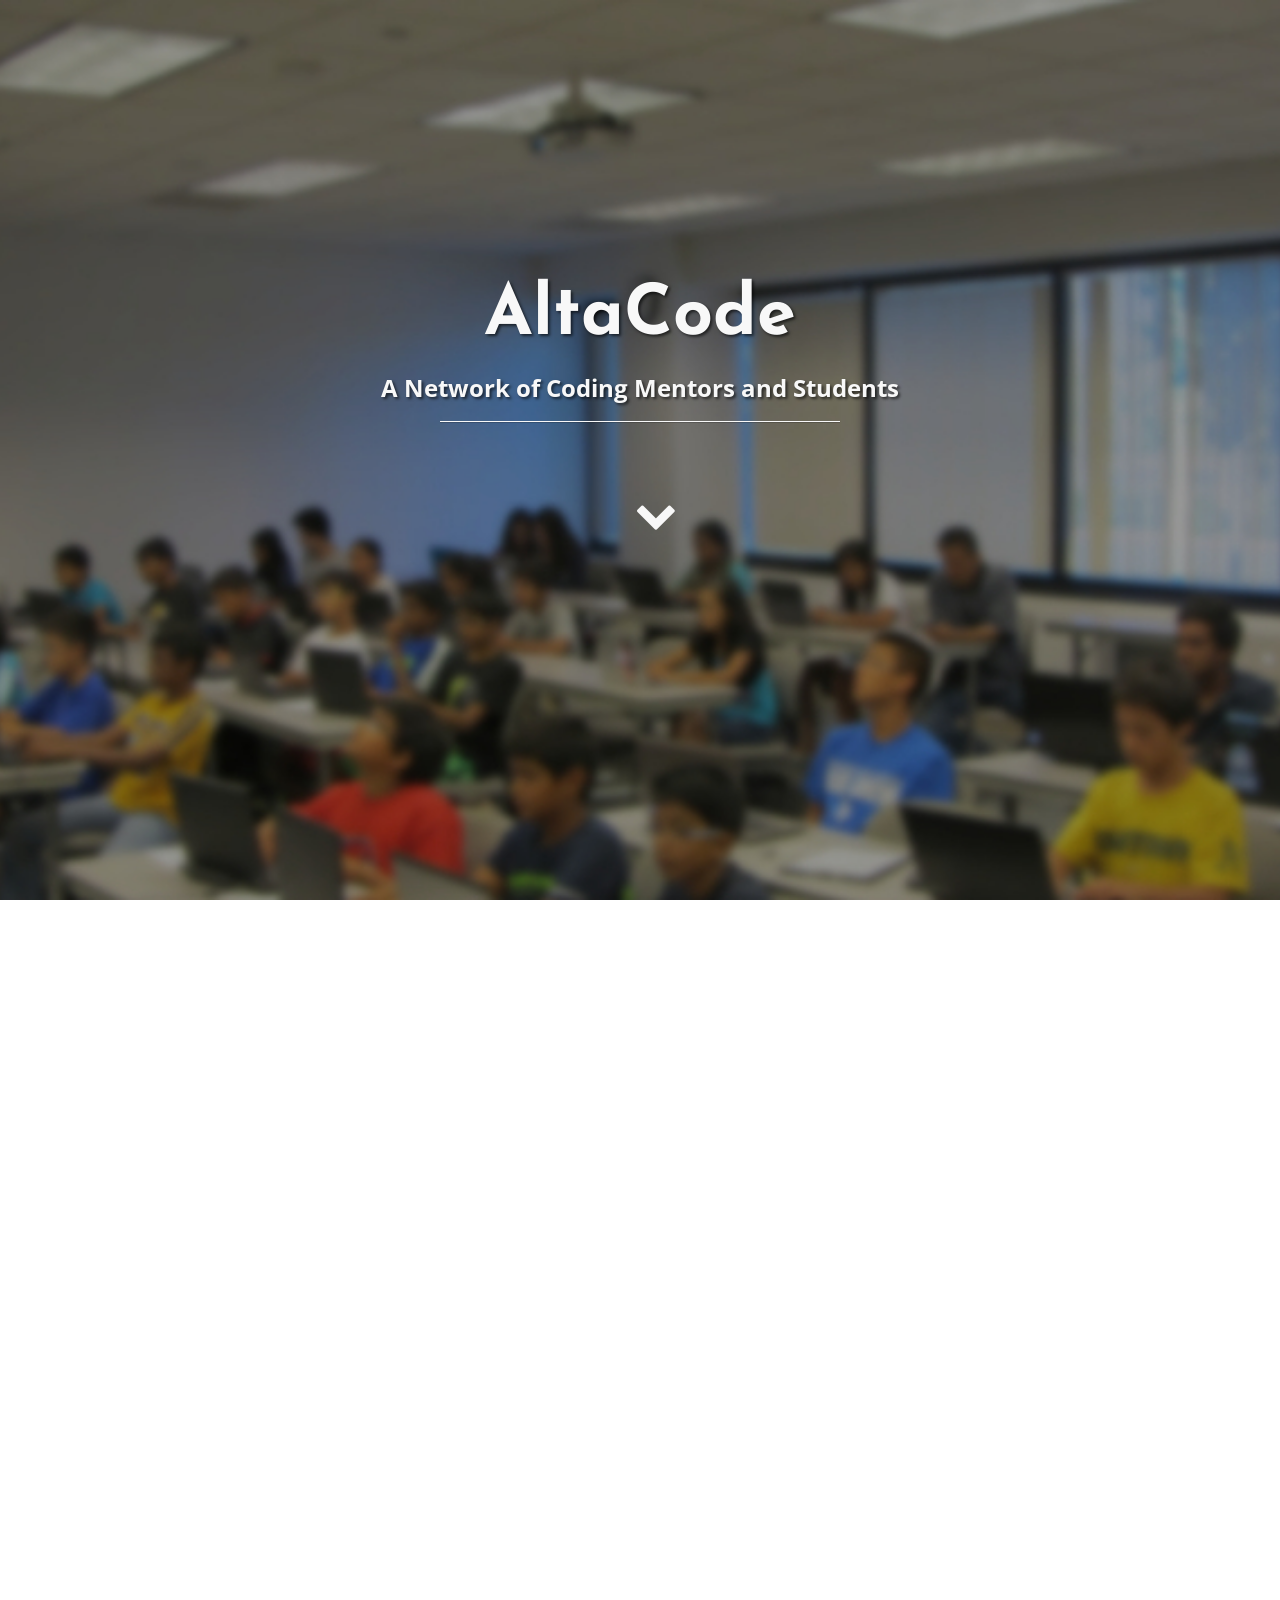
==== index.html @ f62dea22 "Update index.html" ====
<!DOCTYPE html>
<html lang="en">

<head>
    <meta charset="utf-8">
    <meta name="viewport" content="width=device-width, initial-scale=1.0">
    <meta name="description" content="">
    <meta name="author" content="">

    <title>AltaCode</title>

    <!-- Bootstrap core CSS -->
    <link href="https://maxcdn.bootstrapcdn.com/bootstrap/3.3.5/css/bootstrap.min.css" rel="stylesheet">
    <link href='http://fonts.googleapis.com/css?family=Josefin+Sans' rel='stylesheet' type='text/css'>
    <!-- Custom Google Web Font -->
    <link href="http://maxcdn.bootstrapcdn.com/font-awesome/4.1.0/css/font-awesome.min.css" rel="stylesheet">
    <link href='http://fonts.googleapis.com/css?family=Open+Sans:300' rel='stylesheet' type='text/css'>

    <!-- Add custom CSS here -->
    <link href="css/landing-page.css" rel="stylesheet">

</head>

<body>

    <div class="intro-header">

        <div class="container">

            <div class="row">
                <div class="col-lg-12">
                    <div class="intro-message">
                        <h1>AltaCode</h1>
                        <h3>A Network of Coding Mentors and Students</h3>
                        <hr class="intro-divider">
                        <div class="loader">
                            <span><i class="fa fa-chevron-down fa-3x bounce"></i></span>
                        </div>

                    </div>
                </div>
            </div>

        </div>
        <!-- /.container -->

    </div>
    <!-- /.intro-header -->
    <div class="content-section-a" >

        <div class="container">
            <div class="row">
                <div class="col-lg-5 col-lg-offset-2 col-sm-6">
                    <hr class="section-heading-spacer">
                    <div class="clearfix"></div>
                    <h2 class="section-heading">Our Incubator</h2>
                </div>
            </div>
            <div class="row">
              <div class="col-sm-6 col-md-4">
                <div class="thumbnail wrapper">
                  <div class="ribbon-wrapper-green">
                      <div class="ribbon-green">Bought!</div>  
                  </div>           
                  <img src="img/bridge.png">
                  <div class="caption">
                    <h3>Bridge</h3>
                  </div>
                </div>
              </div>
              <div class="col-sm-6 col-md-4">
                <div class="thumbnail wrapper">
                  <div class="ribbon-wrapper-blue">
                      <div class="ribbon-blue">Winner!</div>  
                  </div>   
                  <img src="img/cin.png">
                  <div class="caption">
                    <h3>Cinammon</h3>
                  </div>
                </div>
              </div>
              <div class="col-sm-6 col-md-4">
                <div class="thumbnail wrapper">
                  <div class="ribbon-wrapper-red">
                      <div class="ribbon-red">Support!</div>  
                  </div>   
                  <img src="img/cf.png">
                  <div class="caption">
                    <h3>CollegeForge</h3>
                  </div>
                </div>
              </div>
            
            </div>
        </div>
        <!-- /.container -->

    </div>
    <div class="content-section-b" >
        <div class="container">
            <div class="row">
                <div class="col-lg-5 col-lg-offset-2 col-sm-6">
                    <hr class="section-heading-spacer">
                    <div class="clearfix"></div>
                    <h2 class="section-heading">Recent Events</h2>
                </div>
            </div>
            <div class="row">
              <div class="col-sm-6 col-md-3">
                <a class="thumbnail">
                  <img src="https://lh3.googleusercontent.com/-DM7Xo0NFCiY/U_LklW6To6I/AAAAAAAAEkI/A1fGWa6KYwE/w745-h559-no/IMG_5076.JPG" >
                </a>
              </div>
              <div class="col-sm-6 col-md-3">
                <a class="thumbnail">
                  <img src="https://lh6.googleusercontent.com/ziSjcEZqMmCglCJOPzo_2ED34bEtpYBXKmsUyhuhtb0=w279-h207-p-no" >
                </a>
              </div>
              <div class="col-sm-6 col-md-3">
                <a class="thumbnail">
                  <img src="https://lh6.googleusercontent.com/yn5cUp1eFUlHdpcYNhTWh6QNn0rravP4sBKhSohoAQU=w278-h207-p-no" >
                </a>
              </div>
              <div class="col-sm-6 col-md-3">
                <a class="thumbnail">
                  <img src="https://lh6.googleusercontent.com/-RgzTkNJpLZ0/U_LkmgQ5DDI/AAAAAAAAESE/ZzDB45M89kA/w745-h559-no/IMG_5079.JPG" >
                </a>
              </div>
              <div class="col-sm-6 col-md-3">
                <a class="thumbnail">
                  <img src="https://lh6.googleusercontent.com/pVw53RXFnZOh3L-s4GwSHJ3A6PAGAb8tOseLYVAFoio=w279-h207-p-no" >
                </a>
              </div>
              <div class="col-sm-6 col-md-3">
                <a class="thumbnail">
                  <img src="https://lh3.googleusercontent.com/-LwDUV21NzKw/U_LkopYLjuI/AAAAAAAAEkY/NDiXMQ0XWG8/w718-h538-no/IMG_5083.JPG" >
                </a>
              </div>
              <div class="col-sm-6 col-md-3">
                <a class="thumbnail">
                  <img src="https://lh6.googleusercontent.com/ZHpdg-LsaIoibc6okgDdJh8NcgWRn0Qpr16U59fOi4o=w279-h207-p-no" >
                </a>
              </div>
              <div class="col-sm-6 col-md-3">
                <a class="thumbnail">
                  <img src="https://lh6.googleusercontent.com/-gT4DBq3DTVQ/U_LkxX1WxsI/AAAAAAAAEOE/-zp8BKKGy08/w745-h559-no/IMG_5103.JPG" >
                </a>
              </div>
            </div>
        </div>
    </div>
    <div class="content-section-c">

        <div class="container">

            <div class="row">
                <div class="col-lg-5 col-lg-offset-2 col-sm-6">
                    <hr class="section-heading-spacer">
                    <div class="clearfix"></div>
                    <h2 class="section-heading">Our Mission</h2>
                    <p class="lead">We aren’t another club that expects top results from math and science talent. Our focus is creating new things, whether it’s benefiting oneself or the community at large. </p>
                </div>
                <div class="col-lg-5 col-sm-6">
                    <i class="fa fa-code fa-5x large"></i>
                </div>
            </div>

        </div>
        <!-- /.container -->

    </div>
    <!-- /.content-section-a -->

    <div class="content-section-d">

        <div class="container">

            <div class="row">
                <div class="col-lg-5 col-lg-offset-2 col-sm-6">
                    <i class="fa fa-cloud fa-5x large"></i>
                </div>
                <div class="col-lg-5 col-sm-6">
                    <hr class="section-heading-spacer">
                    <div class="clearfix"></div>
                    <h2 class="section-heading">Project-based Learning</h2>
                    <p class="lead"> Have an idea? We can help you with that! Here at AltaCode, we teach you fundamental coding skills, get you to meet other coders, and work on that next life changing app idea.</p>
                </div>

            </div>

        </div>
        <!-- /.container -->

    </div>
    <!-- /.content-section-b -->

    <div class="content-section-e">

        <div class="container">

            <div class="row">
                <div class="col-lg-5 col-lg-offset-2 col-sm-6">
                    <hr class="section-heading-spacer">
                    <div class="clearfix"></div>
                    <h2 class="section-heading">Giving Back</h2>
                    <p class="lead">We believe in the power of knowledge. AltaCode helps you use your knowledge to give back and help your community in any way you see fit.</p>
                </div>
                <div class="col-lg-5 col-sm-6">
                    <i class="fa fa-exchange fa-5x large"></i>
                </div>
            </div>

        </div>
        <!-- /.container -->

    </div>
    <!-- /.content-section-a -->

    <div class="banner">

        <div class="container">

            <div class="row">
                <div class="col-lg-6">
                    <h2>Connect with us!</h2>
                </div>
                <div class="col-lg-6">
                    <ul class="list-inline banner-social-buttons">

                        <li><a href="https://github.com/AltaCode/" target="_blank" class="btn btn-default btn-lg"><i class="fa fa-github fa-fw"></i> <span class="network-name">Github</span></a>
                        </li>
                        <li><a href="mailto:altacode.mail@gmail.com" class="btn btn-default btn-lg"><i class="fa  fa-envelope fa-fw"></i> <span class="network-name">Email</span></a>
                        </li>
                    </ul>
                </div>
            </div>

        </div>
        <!-- /.container -->

    </div>
    <!-- /.banner -->

    <footer>
        <div class="container">
            <div class="row">
                <div class="col-lg-12">

                    <p class="copyright text-muted small">AltaCode 2014. <b>Our Sponsors:</b> <img src="img/fusd.png"/><img src="img/devry.png"/></p>
                </div>
            </div>
        </div>
    </footer>

    <!-- JavaScript -->
    <script src="https://ajax.googleapis.com/ajax/libs/jquery/2.1.3/jquery.min.js"></script>
    <script src="https://maxcdn.bootstrapcdn.com/bootstrap/3.3.5/js/bootstrap.min.js"></script>
</body>

</html>
---- css/landing-page.css ----
body, html {
  height: 100%;
  width: 100%;
  overflow-x: hidden;
}

body, h1, h2, h3, h4, h5, h6 {
  font-family: 'Open Sans', sans-serif;
  font-weight: 700;
  
}

.lead {
  font-size: 18px;
  font-weight: 400;
}

.intro-header {
  padding-top: 50px; /* If you're making other pages, make sure there is 50px of padding to make sure the navbar doesn't overlap content! */
  padding-bottom: 50px;
  color: #f8f8f8;
  height: 100%;
  background: url(../img/bg.jpg) no-repeat center center;
  background-size: cover;
  text-align: center;
}

.intro-message {
  position: relative;
  padding-top: 20%;
  padding-bottom: 20%;
}

.intro-message > h1 {
  font-family: 'Josefin Sans', sans-serif !important;
  margin: 0;
  font-size: 5em;
  text-shadow: 2px 2px 3px rgba(0, 0, 0, 0.6);
}

.intro-divider {
  width: 400px;
  border-top: 1px solid #f8f8f8;
  border-bottom: 1px solid rgba(0, 0, 0, 0.2);
}

.intro-message > h3 {
  text-shadow: 2px 2px 3px rgba(0, 0, 0, 0.6);
}

@media (max-width: 767px) {
  .intro-message {
    padding-bottom: 15%;
  }

  .intro-message > h1 {
    font-size: 3em;
  }

  ul.intro-social-buttons > li {
    display: block;
    margin-bottom: 20px;
    padding: 0;
  }

  ul.intro-social-buttons > li:last-child {
    margin-bottom: 0;
  }

  .intro-divider {
    width: 100%;
  }
}

.network-name {
  text-transform: uppercase;
  font-size: 14px;
  font-weight: 400;
  letter-spacing: 2px;
}
.content-section-a {
  background: url("http://subtlepatterns.com/patterns/light_noise_diagonal.png");
  padding: 50px 0;
}
.content-section-b {
  background: url("http://subtlepatterns.com/patterns/halftone.png");
  padding: 50px 0;
}

.content-section-c {
  background: url("http://subtlepatterns.com/patterns/crossword.png");
  padding: 50px 0;

}
.content-section-d {
  background: url("http://subtlepatterns.com/patterns/fabric_of_squares_gray.png");
  padding: 50px 0;
}
.content-section-e {
  background: url(http://subtlepatterns.com/patterns/confectionary.png);
  padding: 50px 0;
}

.section-heading {
  margin-bottom: 30px;
}

.section-heading-spacer {
  border-top: 3px solid #e7e7e7;
  width: 200px;
  float: left;
}

.banner {
  padding: 100px 0;
  color: #f8f8f8;
  background: url(../img/banner.png) no-repeat center center;
  background-size: cover;
}

.banner h2 {
  margin: 0;
  text-shadow: 2px 2px 3px rgba(0, 0, 0, 0.6);
  font-size: 3em;
}

.banner ul {
  margin-bottom: 0;
}

.banner-social-buttons {
  float: right;
  margin-top: 0;
}

@media (max-width: 1199px) {
  ul.banner-social-buttons {
    float: left;
    margin-top: 15px;
  } 
}

@media (max-width: 767px) {
  .banner h2 {
    margin: 0;
    text-shadow: 2px 2px 3px rgba(0, 0, 0, 0.6);
    font-size: 3em;
  }

  ul.banner-social-buttons > li {
    display: block;
    margin-bottom: 20px;
    padding: 0;
  }

  ul.banner-social-buttons > li:last-child {
    margin-bottom: 0;
  } 
}

footer {
  background-color: #f8f8f8;
  padding: 50px 0;
}

p.copyright {
  margin: 15px 0 0;
}
.large {
  font-size: 20em;
  text-align: center;
}
.btn-default {
  border-color: #fff;
  background: transparent;
  color: #fff;
}
.wrapper {
  position: relative;
  z-index: 90;
}

.ribbon-wrapper-green {
  width: 85px;
  height: 88px;
  overflow: hidden;
  position: absolute;
  top: -3px;
  right: -3px;
}

.ribbon-green {
  text-align: center;
  -webkit-transform: rotate(45deg);
  -moz-transform:    rotate(45deg);
  -ms-transform:     rotate(45deg);
  -o-transform:      rotate(45deg);
  position: relative;
  padding: 7px 0;
  left: -5px;
  top: 15px;
  width: 120px;
  background-color: #2ecc71;
  color: #fff;
  -webkit-box-shadow: 0px 0px 3px rgba(0,0,0,0.3);
  -moz-box-shadow:    0px 0px 3px rgba(0,0,0,0.3);
  box-shadow:         0px 0px 3px rgba(0,0,0,0.3);
}

.ribbon-green:before, .ribbon-green:after {
  content: "";
  border-top:   3px solid #2ecc71;   
  border-left:  3px solid transparent;
  border-right: 3px solid transparent;
  position:absolute;
  bottom: -3px;
}

.ribbon-green:before {
  left: 0;
}
.ribbon-green:after {
  right: 0;
}

.ribbon-wrapper-blue {
  width: 85px;
  height: 88px;
  overflow: hidden;
  position: absolute;
  top: -3px;
  right: -3px;
}
.ribbon-blue {
  text-align: center;
  -webkit-transform: rotate(45deg);
  -moz-transform:    rotate(45deg);
  -ms-transform:     rotate(45deg);
  -o-transform:      rotate(45deg);
  position: relative;
  padding: 7px 0;
  left: -5px;
  top: 15px;
  width: 120px;
  background-color: #3498db;
  color: #fff;
  -webkit-box-shadow: 0px 0px 3px rgba(0,0,0,0.3);
  -moz-box-shadow:    0px 0px 3px rgba(0,0,0,0.3);
  box-shadow:         0px 0px 3px rgba(0,0,0,0.3);
}

.ribbon-blue:before, .ribbon-blue:after {
  content: "";
  border-top:   3px solid #3498db;   
  border-left:  3px solid transparent;
  border-right: 3px solid transparent;
  position:absolute;
  bottom: -3px;
}

.ribbon-blue:before {
  left: 0;
}
.ribbon-blue:after {
  right: 0;
}
.ribbon-wrapper-red {
  width: 85px;
  height: 88px;
  overflow: hidden;
  position: absolute;
  top: -3px;
  right: -3px;
}

.ribbon-red {
  text-align: center;
  -webkit-transform: rotate(45deg);
  -moz-transform:    rotate(45deg);
  -ms-transform:     rotate(45deg);
  -o-transform:      rotate(45deg);
  position: relative;
  padding: 7px 0;
  left: -5px;
  top: 15px;
  width: 120px;
  background-color: #e74c3c;
  color: #fff;
  -webkit-box-shadow: 0px 0px 3px rgba(0,0,0,0.3);
  -moz-box-shadow:    0px 0px 3px rgba(0,0,0,0.3);
  box-shadow:         0px 0px 3px rgba(0,0,0,0.3);
}

.ribbon-red:before, .ribbon-red:after {
  content: "";
  border-top:   3px solid #e74c3c;   
  border-left:  3px solid transparent;
  border-right: 3px solid transparent;
  position:absolute;
  bottom: -3px;
}

.ribbon-red:before {
  left: 0;
}
.ribbon-red:after {
  right: 0;
}
.loader {
    text-align: center;    
}
.loader span {
    display: inline-block;
    vertical-align: middle;
    width: 10px;
    height: 10px;
    margin: 50px auto;
    -webkit-animation: loader 0.9s infinite alternate;
    -moz-animation: loader 0.9s infinite alternate;
}

@-webkit-keyframes loader {
  0% {
    width: 24px;
    height: 24px;
    opacity: 0;
    -webkit-transform: translateY(0);
  }
  100% {
    width: 24px;
    height: 24px;
    opacity: 1;
    -webkit-transform: translateY(-21px);
  }
}
@-moz-keyframes loader {
  0% {
    width: 24px;
    height: 24px;
    opacity: 0;
    -moz-transform: translateY(0);
  }
  100% {
    width: 24px;
    height: 24px;
    opacity: 1;
    -moz-transform: translateY(-21px);
  }
}
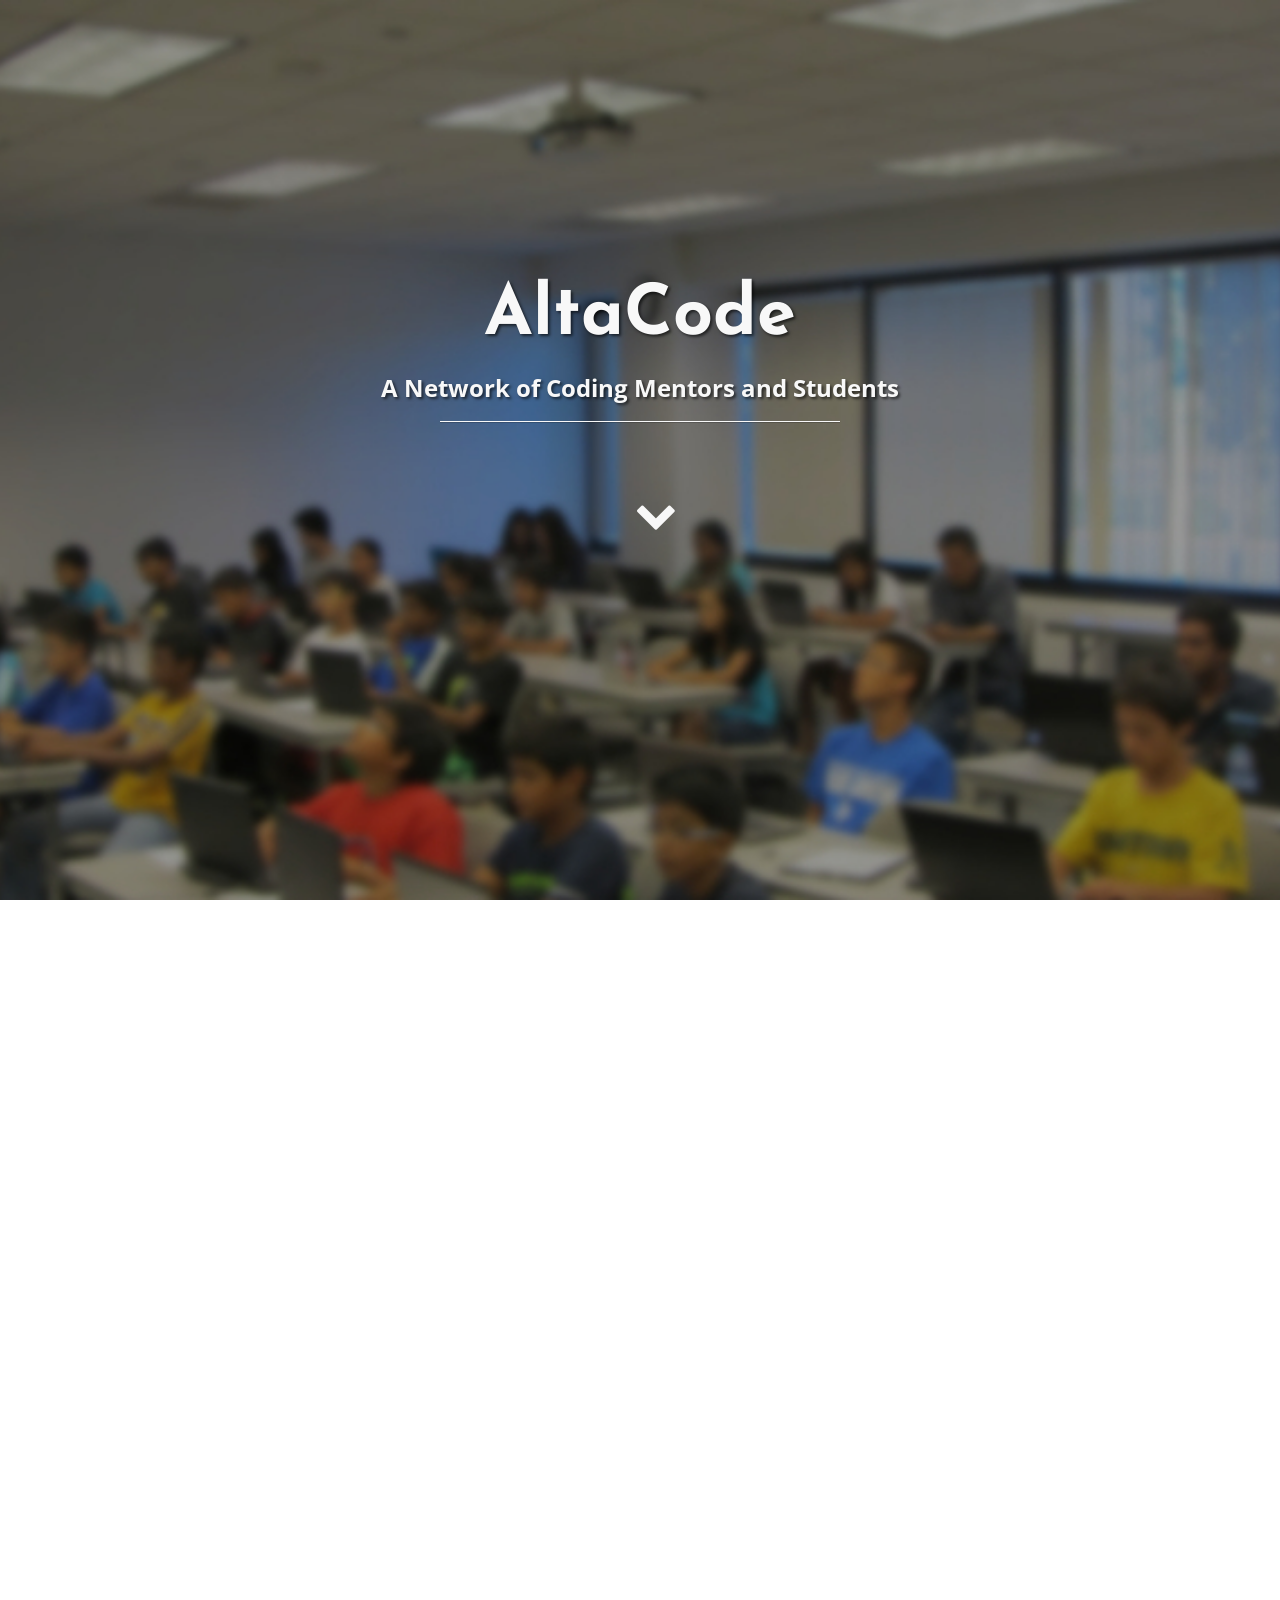
==== commit 646fbaab: "Update index.html" ====
--- a/index.html
+++ b/index.html
@@ -49,6 +49,34 @@
     <div class="content-section-a" >
 
         <div class="container">
+          <div class="panel panel-default">
+            <div class="panel-body">
+                <p class="lead text-center">About Us</p>
+                <hr>
+                <div class="row">
+                  <div class="col-xs-4">
+                      <img src="https://scontent.fsnc1-1.fna.fbcdn.net/hprofile-xat1/v/t1.0-1/c0.0.320.320/p320x320/10478925_10201509339694932_3161104848716491231_n.jpg?oh=3249f22ace3119e638306ad08b3c0fc0&oe=56AA613E" class="img-circle img-responsive" alt="...">
+                      <br>
+                      <div class="caption text-center">
+                        <a href="http://www.keshavrao.com/">Keshav Rao</a>
+                      </div>
+                  </div>
+                  <div class="col-xs-4">
+                      <img class="img-circle img-responsive" src="http://anuragpapolu.github.io/img/main.png" alt="...">
+                      <br>
+                      <div class="caption text-center">
+
+                        <a href="http://anuragpapolu.github.io/">Anurag Papolu</a>
+                      </div>
+                  </div>
+                </div>
+                <hr>
+                <p>
+                  We're a group of high school and college students who want to improve the way people receive feedback. We wanted to create an active community where people could ask for and give feeback.
+                </p>
+            </div>
+          </div> 
+
             <div class="row">
                 <div class="col-lg-5 col-lg-offset-2 col-sm-6">
                     <hr class="section-heading-spacer">
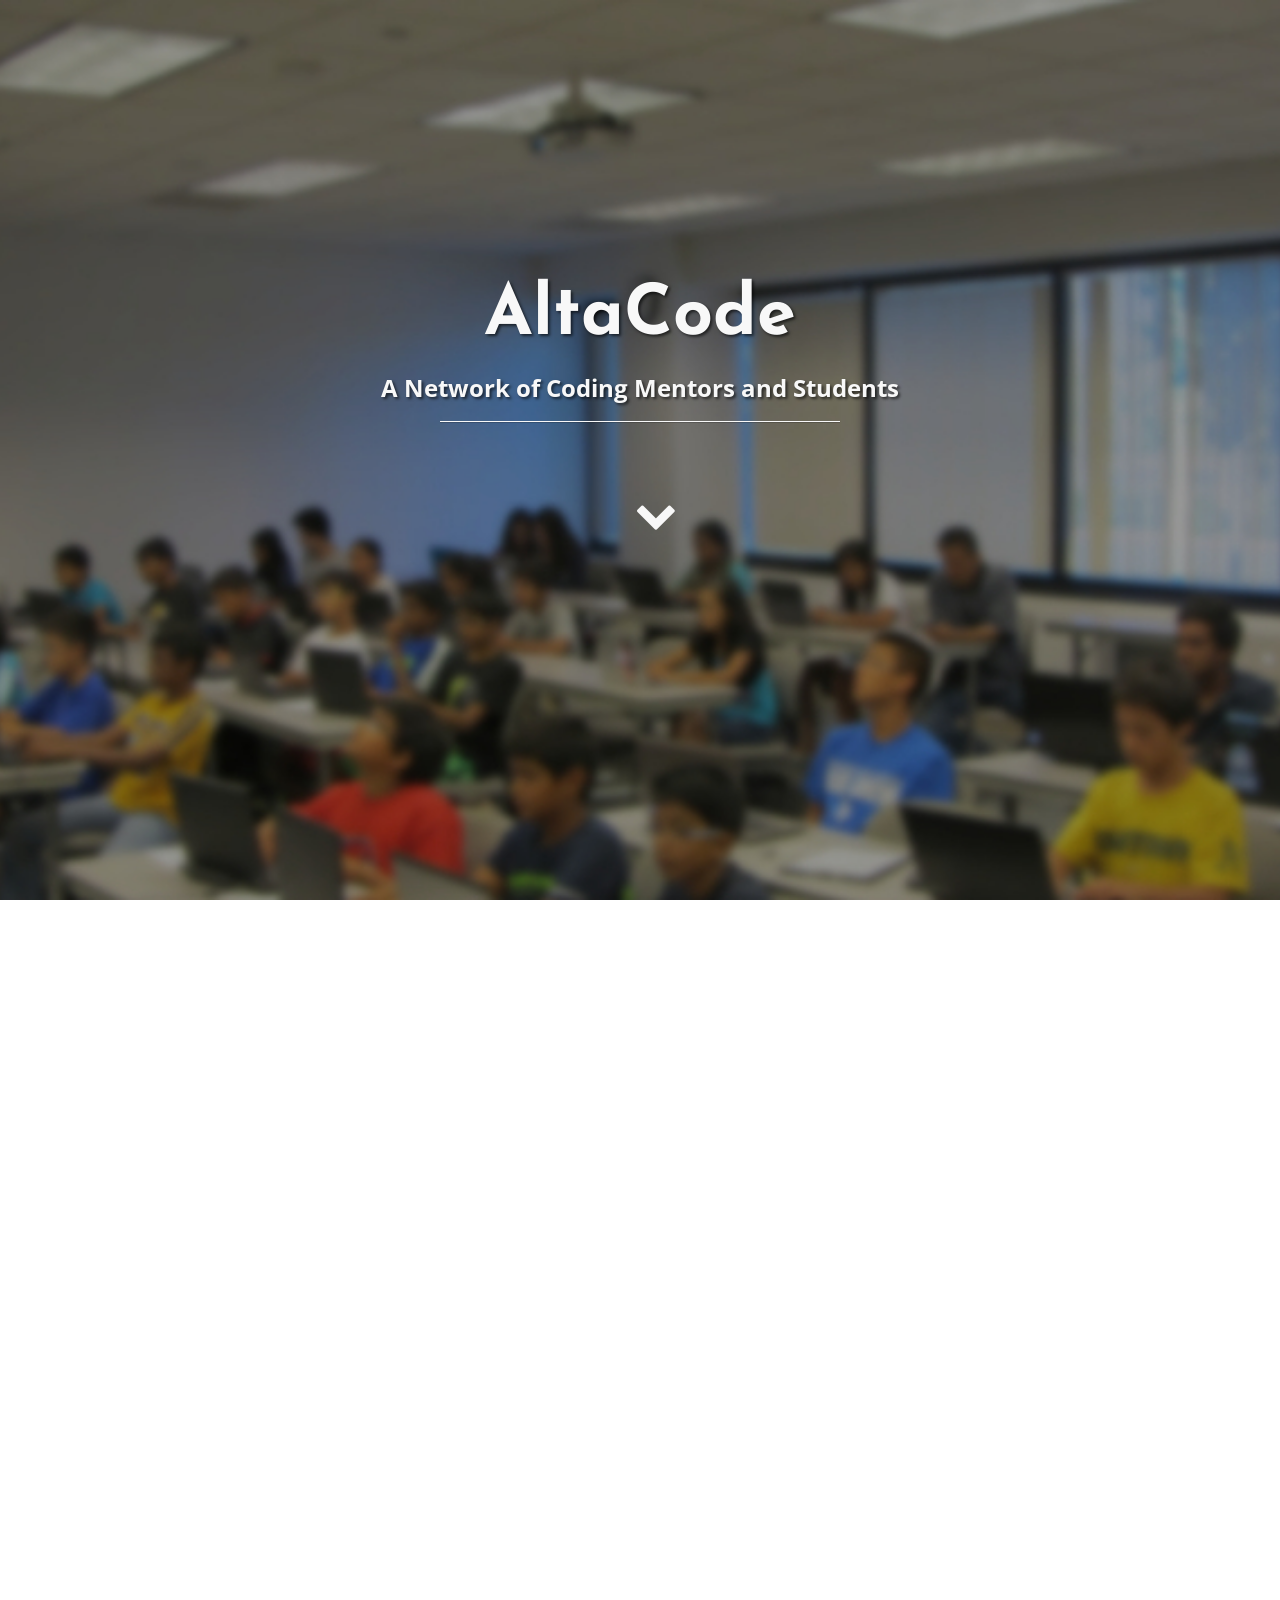
==== commit 46294988: "Update index.html" ====
--- a/index.html
+++ b/index.html
@@ -49,34 +49,38 @@
     <div class="content-section-a" >
 
         <div class="container">
-          <div class="panel panel-default">
-            <div class="panel-body">
-                <p class="lead text-center">About Us</p>
-                <hr>
-                <div class="row">
-                  <div class="col-xs-4">
-                      <img src="https://scontent.fsnc1-1.fna.fbcdn.net/hprofile-xat1/v/t1.0-1/c0.0.320.320/p320x320/10478925_10201509339694932_3161104848716491231_n.jpg?oh=3249f22ace3119e638306ad08b3c0fc0&oe=56AA613E" class="img-circle img-responsive" alt="...">
-                      <br>
-                      <div class="caption text-center">
-                        <a href="http://www.keshavrao.com/">Keshav Rao</a>
-                      </div>
-                  </div>
-                  <div class="col-xs-4">
-                      <img class="img-circle img-responsive" src="http://anuragpapolu.github.io/img/main.png" alt="...">
-                      <br>
-                      <div class="caption text-center">
-
-                        <a href="http://anuragpapolu.github.io/">Anurag Papolu</a>
-                      </div>
-                  </div>
-                </div>
-                <hr>
-                <p>
-                  We're a group of high school and college students who want to improve the way people receive feedback. We wanted to create an active community where people could ask for and give feeback.
-                </p>
-            </div>
-          </div> 
-
+            <div class="row">
+                <div class="col-lg-5 col-lg-offset-2 col-sm-6">
+                  <div class="panel panel-default">
+                    <div class="panel-body">
+                        <p class="lead text-center">Founders</p>
+                        <hr>
+                        <div class="row">
+                          <div class="col-xs-6">
+                              <img src="https://scontent.fsnc1-1.fna.fbcdn.net/hprofile-xat1/v/t1.0-1/c0.0.320.320/p320x320/10478925_10201509339694932_3161104848716491231_n.jpg?oh=3249f22ace3119e638306ad08b3c0fc0&oe=56AA613E" class="img-circle img-responsive" alt="...">
+                              <br>
+                              <div class="caption text-center">
+                                <a href="http://www.keshavrao.com/">Keshav Rao</a>
+                              </div>
+                          </div>
+                          <div class="col-xs-6">
+                              <img class="img-circle img-responsive" src="http://anuragpapolu.github.io/img/main.png" alt="...">
+                              <br>
+                              <div class="caption text-center">
+        
+                                <a href="http://anuragpapolu.github.io/">Anurag Papolu</a>
+                              </div>
+                          </div>
+                        </div>
+                        <hr>
+                        <p>
+                          We're a group of high school and college students who want to improve the way people receive feedback. We wanted to create an active community where people could ask for and give feeback.
+                        </p>
+                    
+                    </div>
+                  </div> 
+                </div>
+            </div>
             <div class="row">
                 <div class="col-lg-5 col-lg-offset-2 col-sm-6">
                     <hr class="section-heading-spacer">
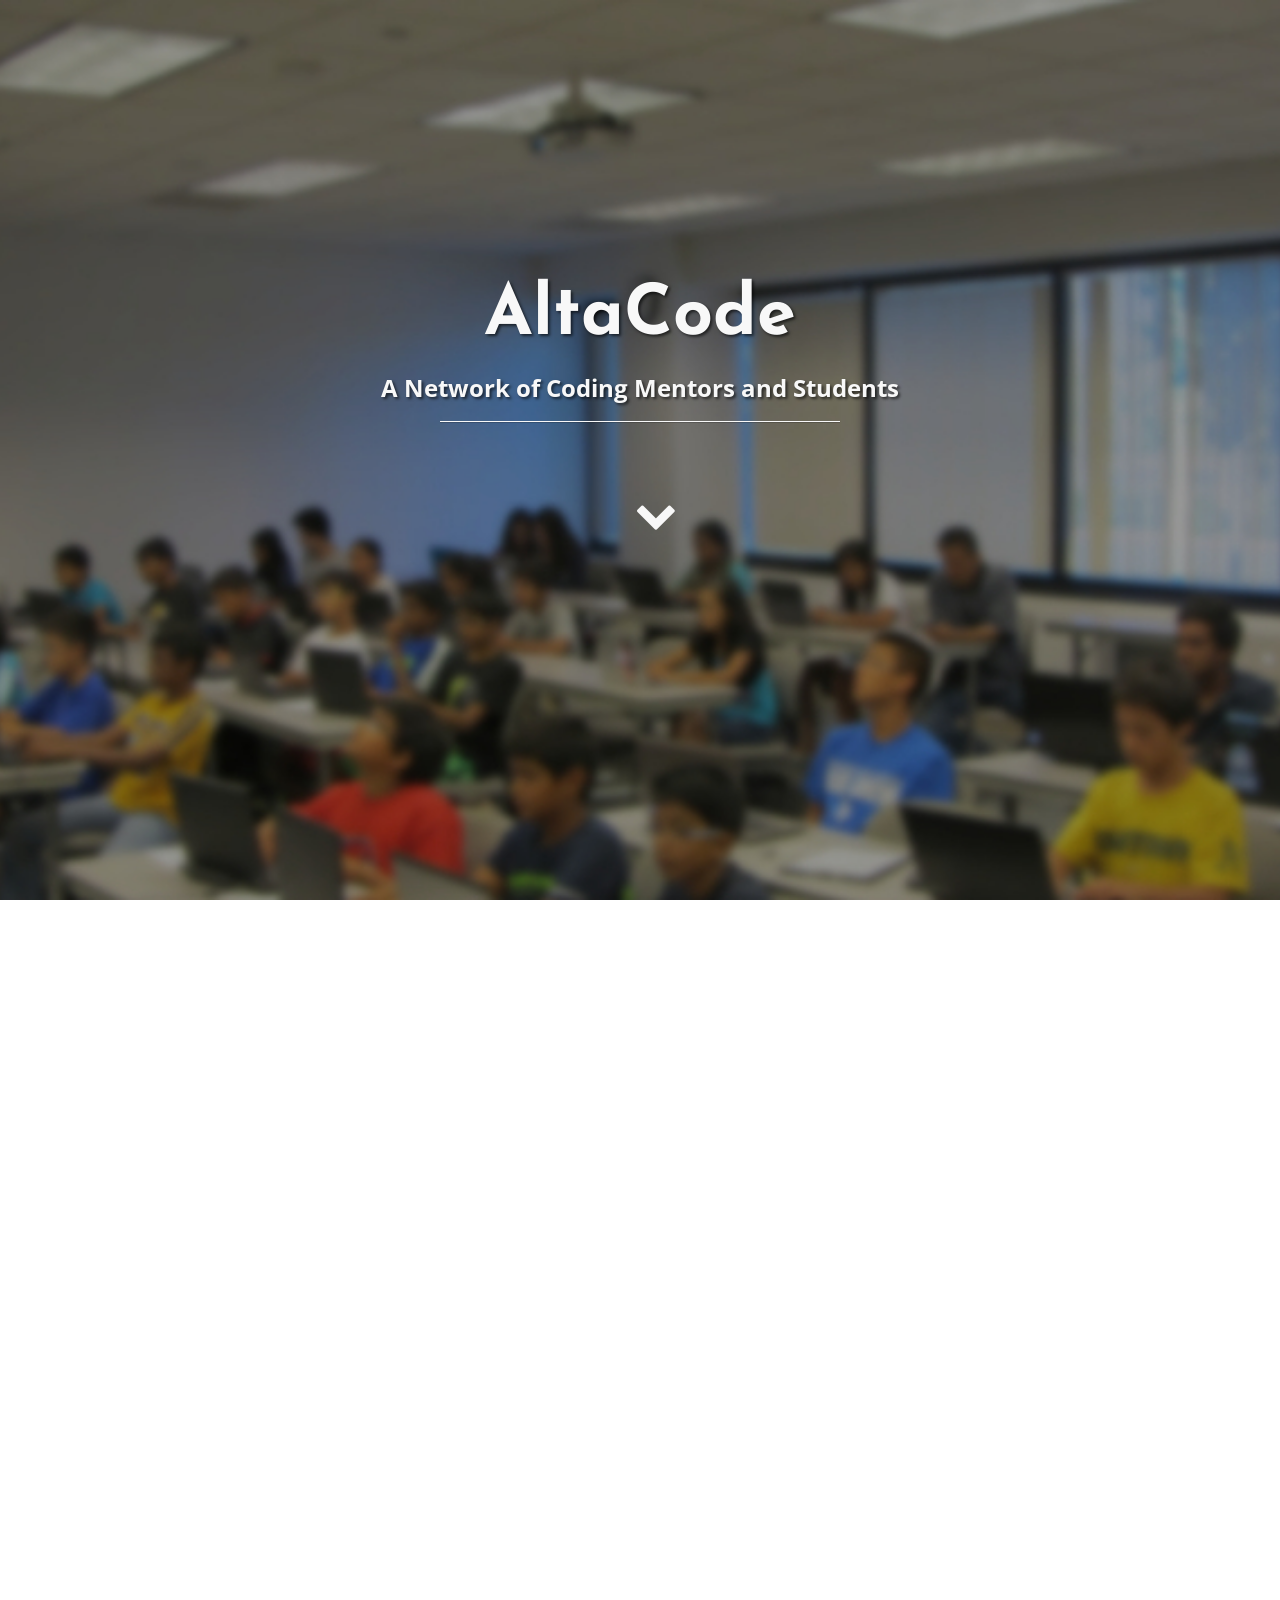
==== commit d3e57ad5: "Update index.html" ====
--- a/index.html
+++ b/index.html
@@ -50,7 +50,7 @@
 
         <div class="container">
             <div class="row">
-                <div class="col-lg-5 col-lg-offset-2 col-sm-6">
+                <div class="col-sm-offset-3 col-sm-6">
                   <div class="panel panel-default">
                     <div class="panel-body">
                         <p class="lead text-center">Founders</p>
@@ -72,10 +72,6 @@
                               </div>
                           </div>
                         </div>
-                        <hr>
-                        <p>
-                          We're a group of high school and college students who want to improve the way people receive feedback. We wanted to create an active community where people could ask for and give feeback.
-                        </p>
                     
                     </div>
                   </div> 
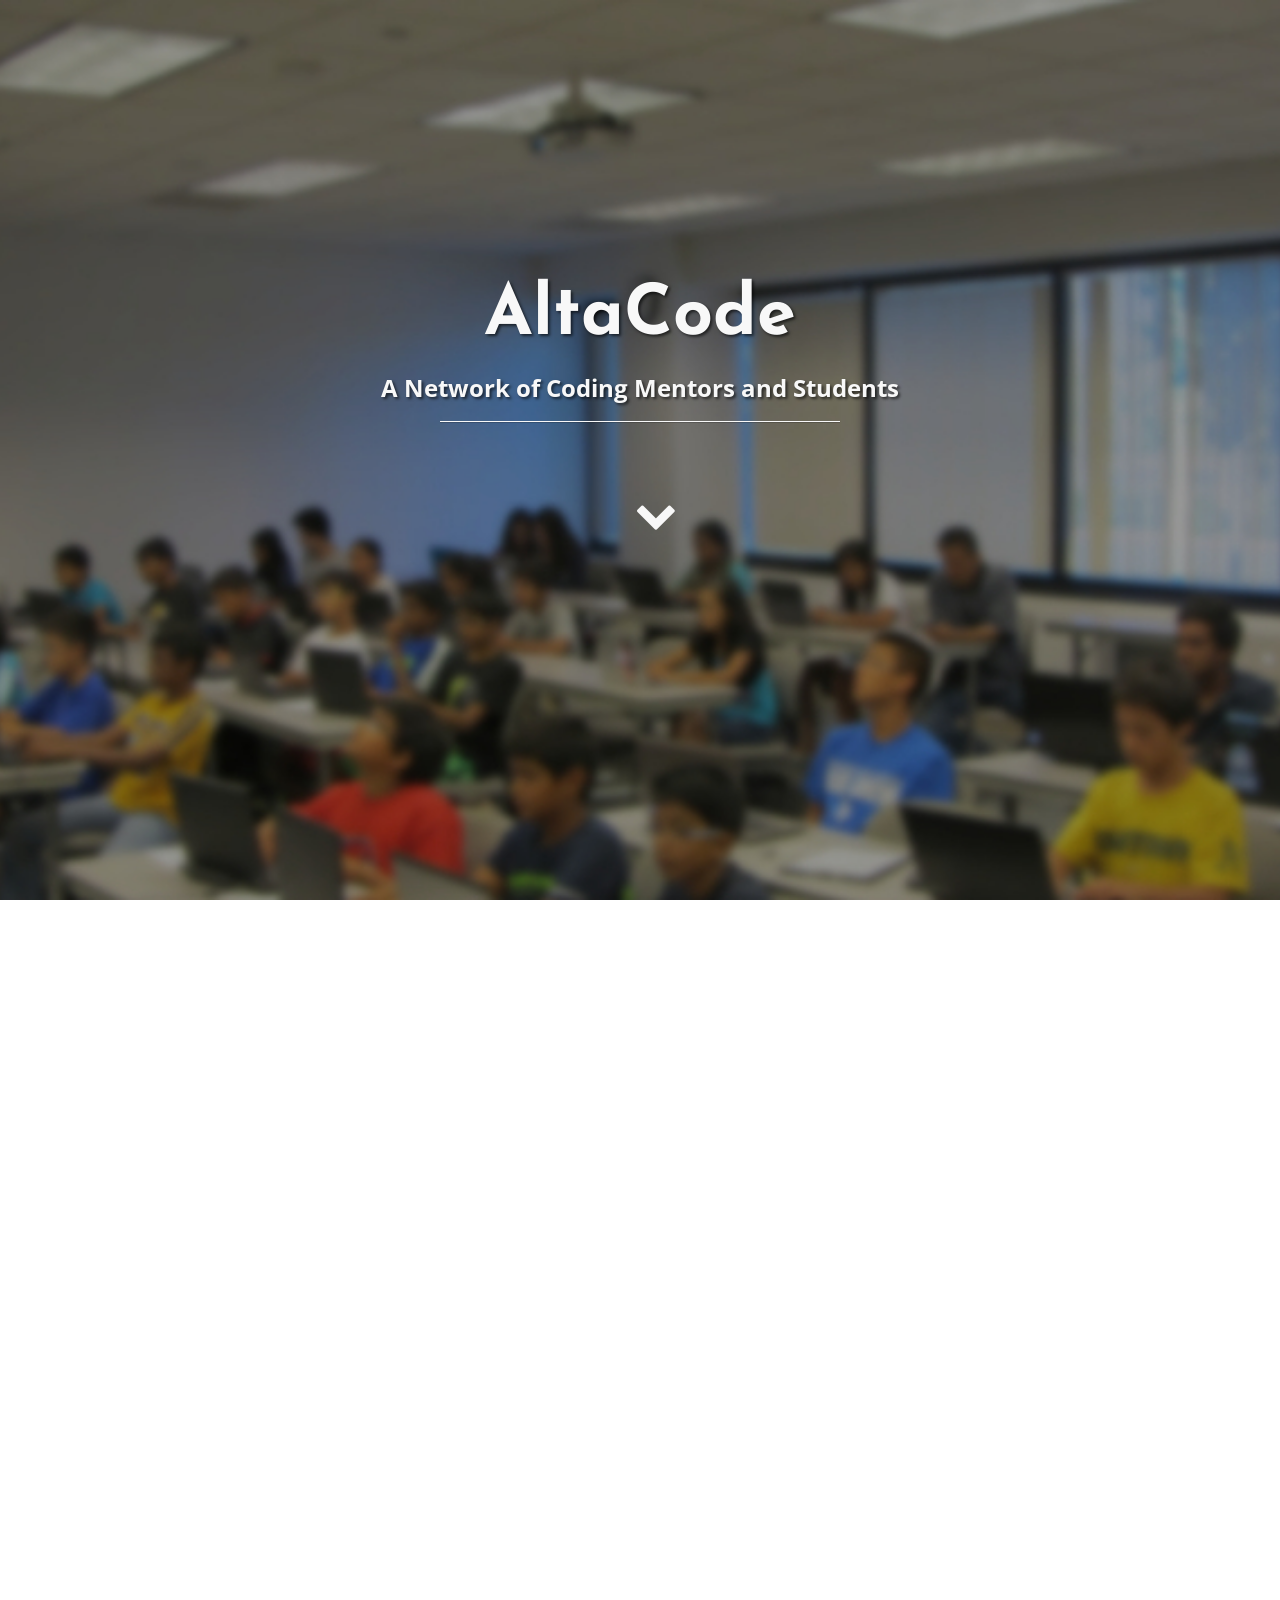
==== commit 897daad4: "Fixed founder images/names" ====
--- a/index.html
+++ b/index.html
@@ -50,25 +50,32 @@
 
         <div class="container">
             <div class="row">
-                <div class="col-sm-offset-3 col-sm-6">
+                <div class="col-sm-offset-2 col-sm-8">
                   <div class="panel panel-default">
                     <div class="panel-body">
                         <p class="lead text-center">Founders</p>
                         <hr>
                         <div class="row">
-                          <div class="col-xs-6">
-                              <img src="https://scontent.fsnc1-1.fna.fbcdn.net/hprofile-xat1/v/t1.0-1/c0.0.320.320/p320x320/10478925_10201509339694932_3161104848716491231_n.jpg?oh=3249f22ace3119e638306ad08b3c0fc0&oe=56AA613E" class="img-circle img-responsive" alt="...">
+                          <div class="col-xs-4">
+                              <img src="img/simar.jpg" class="img-circle img-responsive" alt="...">
+                              <br>
+                              <div class="caption text-center">
+                                <a href="#">Simar Chhabra</a>
+                              </div>
+                          </div>
+                          <div class="col-xs-4">
+                              <img src="img/keshav.jpg" class="img-circle img-responsive" alt="...">
                               <br>
                               <div class="caption text-center">
                                 <a href="http://www.keshavrao.com/">Keshav Rao</a>
                               </div>
                           </div>
-                          <div class="col-xs-6">
-                              <img class="img-circle img-responsive" src="http://anuragpapolu.github.io/img/main.png" alt="...">
+                          <div class="col-xs-4">
+                              <img class="img-circle img-responsive" src="img/vineet.jpg" width="100%" alt="...">
                               <br>
                               <div class="caption text-center">
         
-                                <a href="http://anuragpapolu.github.io/">Anurag Papolu</a>
+                                <a href="#">Vineet Advani</a>
                               </div>
                           </div>
                         </div>
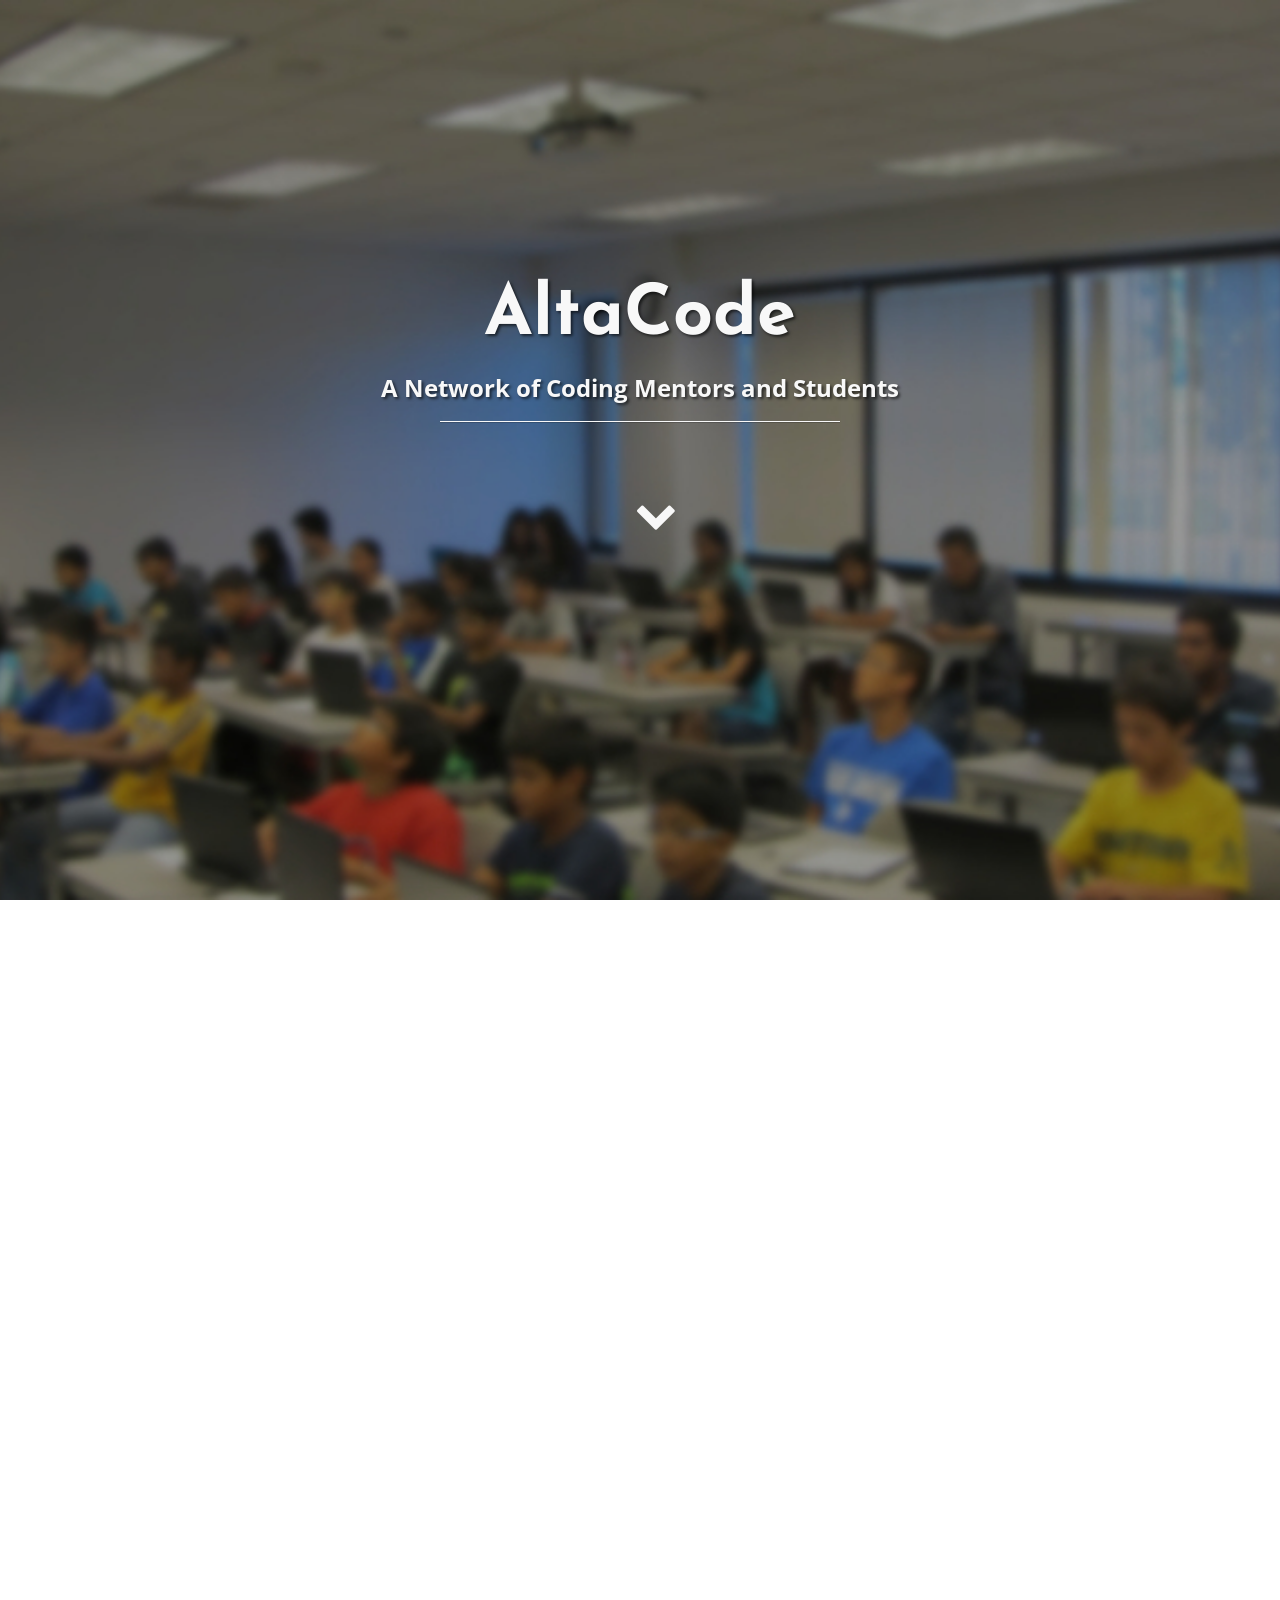
==== commit f4d4a2b5: "Added biographies" ====
--- a/index.html
+++ b/index.html
@@ -53,32 +53,62 @@
                 <div class="col-sm-offset-2 col-sm-8">
                   <div class="panel panel-default">
                     <div class="panel-body">
-                        <p class="lead text-center">Founders</p>
+                        <p class="lead text-center">Team</p>
                         <hr>
                         <div class="row">
                           <div class="col-xs-4">
-                              <img src="img/simar.jpg" class="img-circle img-responsive" alt="...">
+                              <img src="img/yash.jpg" class="img-circle img-responsive" alt="...">
                               <br>
                               <div class="caption text-center">
-                                <a href="#">Simar Chhabra</a>
-                              </div>
+                                <a href="#" date-toggle="modal" data-target="#ygupta">Yash Gupta</a>
+                              </div>
+                              <div class="modal fade" id="ygupta" tabindex="-1" role="dialog">
+                              <div class="modal-dialog" role="document">
+                                <div class="modal-content">
+                                  <div class="modal-body">
+                                    <img src="img/yash.jpg" class="img-circle img-responsive" alt="...">
+                                    <p>Yash Gupta is a sophomore at Mission San Jose in Fremont, CA. Ambitious and determined, he is driven to use his passion for computers to make an impact on society and to educate others.</p>
+                                  </div>
+                                </div>
+                              </div>
+                            </div>
                           </div>
                           <div class="col-xs-4">
-                              <img src="img/keshav.jpg" class="img-circle img-responsive" alt="...">
+                              <img src="img/sayan.jpg" class="img-circle img-responsive" alt="...">
                               <br>
                               <div class="caption text-center">
-                                <a href="http://www.keshavrao.com/">Keshav Rao</a>
-                              </div>
+                                <a href="#" data-toggle="modal" data-target="#sghosh">Sayan Ghosh</a>
+                              </div>
+                            <div class="modal fade" id="sghosh" tabindex="-1" role="dialog">
+                              <div class="modal-dialog" role="document">
+                                <div class="modal-content">
+                                  <div class="modal-body">
+                                    <img src="img/sayan.jpg" class="img-circle img-responsive" alt="...">
+                                    <p>Sayan Ghosh is a senior at Mission San Jose High School in Fremont, CA. An alumni of MIT Launch, he has been learning computer science and programming since he was 11 years old, and was one of the founding members of Altacode in 2014. He is excited to share and spread his love of computer science with other students in the Bay Area.</p>
+                                  </div>
+                                </div>
+                              </div>
+                            </div>
+
                           </div>
                           <div class="col-xs-4">
-                              <img class="img-circle img-responsive" src="img/vineet.jpg" width="100%" alt="...">
+                              <img class="img-circle img-responsive" src="img/abhi.jpg" width="100%" alt="...">
                               <br>
                               <div class="caption text-center">
         
-                                <a href="#">Vineet Advani</a>
-                              </div>
+                                <a href="#" data-toggle="modal" data-target="#aupadh">Abhi Upadhyay</a>
+                              </div>
+                              <div class="modal fade" id="aupadh" tabindex="-1" role="dialog">
+                              <div class="modal-dialog" role="document">
+                                <div class="modal-content">
+                                  <div class="modal-body">
+                                    <img src="img/abhi.jpg" class="img-circle img-responsive" alt="...">
+                                    <p>Abhi Upadhyay is a sophomore at Mission San Jose High School in Fremont, CA, as well as a programmer and entrepreneur. He is an alumni of MIT launch and he loves to use his knowledge of code to inspire and teach those around him about modern technology.</p>
+                                  </div>
+                                </div>
+                              </div>
+                            </div>
                           </div>
-                        </div>
                     
                     </div>
                   </div> 
@@ -281,7 +311,7 @@
             <div class="row">
                 <div class="col-lg-12">
 
-                    <p class="copyright text-muted small">AltaCode 2014. <b>Our Sponsors:</b> <img src="img/fusd.png"/><img src="img/devry.png"/></p>
+                    <p class="copyright text-muted small">AltaCode 2016. <b>Our Sponsors:</b> <img src="img/fusd.png"/><img src="img/devry.png"/></p>
                 </div>
             </div>
         </div>
--- a/css/landing-page.css
+++ b/css/landing-page.css
@@ -17,7 +17,6 @@
 
 .intro-header {
   padding-top: 50px; /* If you're making other pages, make sure there is 50px of padding to make sure the navbar doesn't overlap content! */
-  padding-bottom: 50px;
   color: #f8f8f8;
   height: 100%;
   background: url(../img/bg.jpg) no-repeat center center;
